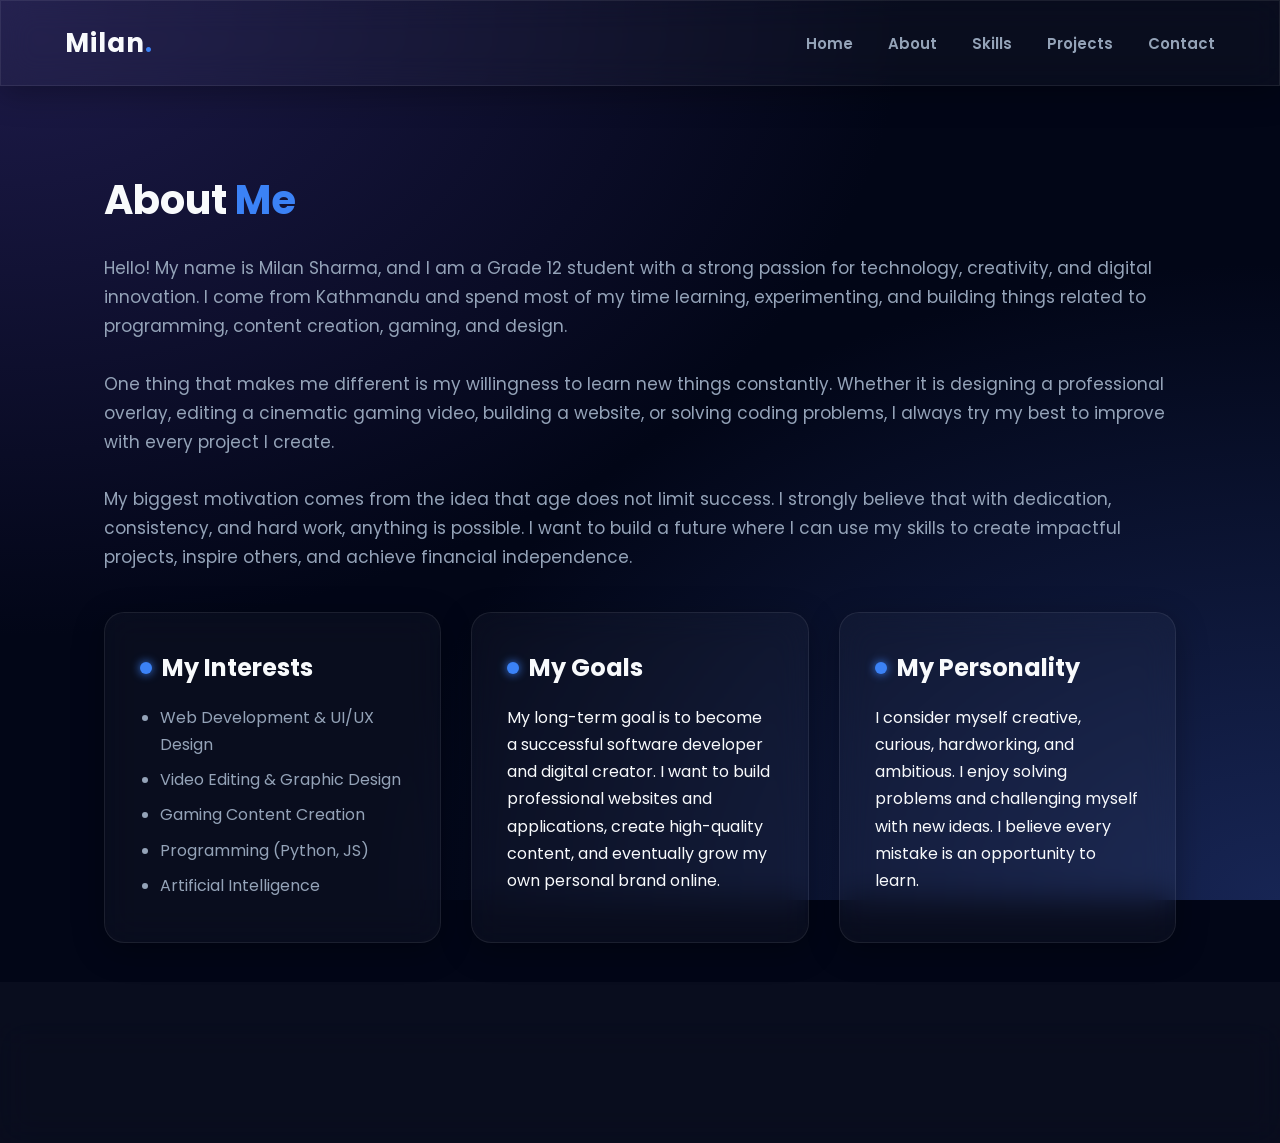
==== about.html @ 25b2136d "Add files via upload" ====
<!DOCTYPE html>
<html lang="en">
<head>
    <meta charset="UTF-8">
    <meta name="viewport" content="width=device-width, initial-scale=1.0">
    <title>About Me | Milan Sharma</title>
    <link rel="stylesheet" href="assets/style/style.css">
</head>
<body>
    <header class="glass">
        <a href="index.html" class="logo">Milan<span>.</span></a>
        <nav>
            <ul>
                <li><a href="index.html">Home</a></li>
                <li><a href="aboutme.html">About</a></li>
                <li><a href="skills.html">Skills</a></li>
                <li><a href="projects.html">Projects</a></li>
                <li><a href="contact.html">Contact</a></li>
            </ul>
        </nav>
    </header>

    <main>
        <h2 class="page-title hidden">About <span>Me</span></h2>
        <div class="hidden" style="margin-top: 20px; color: var(--text-secondary); font-size: 17px;">
            <p>Hello! My name is Milan Sharma, and I am a Grade 12 student with a strong passion for technology, creativity, and digital innovation. I come from Kathmandu and spend most of my time learning, experimenting, and building things related to programming, content creation, gaming, and design.</p>
            <br>
            <p>One thing that makes me different is my willingness to learn new things constantly. Whether it is designing a professional overlay, editing a cinematic gaming video, building a website, or solving coding problems, I always try my best to improve with every project I create.</p>
            <br>
            <p>My biggest motivation comes from the idea that age does not limit success. I strongly believe that with dedication, consistency, and hard work, anything is possible. I want to build a future where I can use my skills to create impactful projects, inspire others, and achieve financial independence.</p>
        </div>

        <div class="grid-container">
            <div class="card glass hidden" style="transition-delay: 100ms;">
                <h3>My Interests</h3>
                <ul>
                    <li>Web Development & UI/UX Design</li>
                    <li>Video Editing & Graphic Design</li>
                    <li>Gaming Content Creation</li>
                    <li>Programming (Python, JS)</li>
                    <li>Artificial Intelligence</li>
                </ul>
            </div>
            <div class="card glass hidden" style="transition-delay: 200ms;">
                <h3>My Goals</h3>
                <p>My long-term goal is to become a successful software developer and digital creator. I want to build professional websites and applications, create high-quality content, and eventually grow my own personal brand online.</p>
            </div>
            <div class="card glass hidden" style="transition-delay: 300ms;">
                <h3>My Personality</h3>
                <p>I consider myself creative, curious, hardworking, and ambitious. I enjoy solving problems and challenging myself with new ideas. I believe every mistake is an opportunity to learn.</p>
            </div>
        </div>
    </main>

    <footer class="glass">
        <p>© 2026 Milan Sharma — Designed and Developed with passion.</p>
        <p class="quote">“Dream big, stay consistent, and keep creating.”</p>
    </footer>
    <script src="assets/script/script.js"></script>
</body>
</html>
---- assets/style/style.css ----
/* style.css */
@import url('https://fonts.googleapis.com/css2?family=Poppins:wght@300;400;600;700&display=swap');

:root {
    --text-primary: #f8fafc;
    --text-secondary: #94a3b8;
    --accent-color: #3b82f6; 
    --accent-hover: #60a5fa;
    --glass-bg: rgba(255, 255, 255, 0.03);
    --glass-border: rgba(255, 255, 255, 0.08);
}

* {
    margin: 0;
    padding: 0;
    box-sizing: border-box;
    font-family: 'Poppins', sans-serif;
    scroll-behavior: smooth;
}

body {
    /* Deep modern mesh gradient background */
    background-color: #020617;
    background-image: 
        radial-gradient(at 0% 0%, #1e1b4b 0px, transparent 50%), 
        radial-gradient(at 100% 100%, #172554 0px, transparent 50%);
    background-attachment: fixed;
    color: var(--text-primary);
    line-height: 1.7;
    display: flex;
    flex-direction: column;
    min-height: 100vh;
    overflow-x: hidden;
}

/* Glassmorphism Utilities */
.glass {
    background: var(--glass-bg);
    backdrop-filter: blur(16px);
    -webkit-backdrop-filter: blur(16px);
    border: 1px solid var(--glass-border);
    box-shadow: 0 8px 32px 0 rgba(0, 0, 0, 0.3);
}

/* Navigation */
header {
    padding: 20px 5%;
    position: sticky;
    top: 0;
    z-index: 1000;
    display: flex;
    justify-content: space-between;
    align-items: center;
    border-bottom: 1px solid var(--glass-border);
}

.logo {
    font-size: 26px;
    font-weight: 700;
    color: var(--text-primary);
    text-decoration: none;
    letter-spacing: 1px;
}

.logo span {
    color: var(--accent-color);
}

nav ul {
    list-style: none;
    display: flex;
    gap: 35px;
}

nav ul li a {
    color: var(--text-secondary);
    text-decoration: none;
    font-weight: 600;
    font-size: 15px;
    transition: all 0.3s ease;
    position: relative;
}

nav ul li a::after {
    content: '';
    position: absolute;
    width: 0;
    height: 2px;
    bottom: -5px;
    left: 0;
    background-color: var(--accent-color);
    transition: width 0.3s ease;
}

nav ul li a:hover::after, nav ul li a.active::after {
    width: 100%;
}

nav ul li a:hover, nav ul li a.active {
    color: var(--text-primary);
}

/* Interactive Buttons */
.btn {
    display: inline-block;
    padding: 12px 28px;
    background: linear-gradient(135deg, var(--accent-color), #2563eb);
    color: white;
    text-decoration: none;
    font-weight: 600;
    border-radius: 30px;
    border: none;
    cursor: pointer;
    transition: all 0.4s cubic-bezier(0.175, 0.885, 0.32, 1.275);
    box-shadow: 0 4px 15px rgba(59, 130, 246, 0.4);
    margin-top: 20px;
}

.btn:hover {
    transform: translateY(-5px) scale(1.05);
    box-shadow: 0 10px 25px rgba(59, 130, 246, 0.6);
}

.btn-outline {
    background: transparent;
    border: 2px solid var(--accent-color);
    box-shadow: none;
    margin-left: 15px;
}

.btn-outline:hover {
    background: rgba(59, 130, 246, 0.1);
    box-shadow: 0 0 20px rgba(59, 130, 246, 0.3);
}

/* Main Layout */
main {
    flex: 1;
    padding: 80px 5%;
    max-width: 1200px;
    margin: 0 auto;
    width: 100%;
}

.page-title {
    font-size: 40px;
    margin-bottom: 20px;
    color: var(--text-primary);
    font-weight: 700;
}

.page-title span {
    color: var(--accent-color);
}

/* Hero Section */
.hero {
    display: flex;
    align-items: center;
    justify-content: space-between;
    gap: 60px;
}

.hero-text h1 {
    font-size: 56px;
    line-height: 1.1;
    margin: 15px 0;
}

.hero-text h1 span {
    background: linear-gradient(to right, var(--accent-hover), var(--accent-color));
    -webkit-background-clip: text;
    background-clip: text;
    -webkit-text-fill-color: transparent;
}

.hero-image img {
    width: 100%;
    max-width: 420px;
    border-radius: 30px;
    object-fit: cover;
    border: 1px solid var(--glass-border);
    box-shadow: 0 20px 50px rgba(0,0,0,0.5);
    animation: float 6s ease-in-out infinite;
}

/* Cards / Grids */
.grid-container {
    display: grid;
    grid-template-columns: repeat(auto-fit, minmax(320px, 1fr));
    gap: 30px;
    margin-top: 40px;
}

.card {
    padding: 35px;
    border-radius: 20px;
    transition: transform 0.4s ease, box-shadow 0.4s ease, border-color 0.4s ease;
}

.card:hover {
    transform: translateY(-10px);
    border-color: rgba(255, 255, 255, 0.2);
    box-shadow: 0 15px 40px rgba(0, 0, 0, 0.4);
}

.card h3 {
    color: var(--text-primary);
    margin-bottom: 15px;
    font-size: 24px;
    display: flex;
    align-items: center;
    gap: 10px;
}

.card h3::before {
    content: '';
    display: inline-block;
    width: 12px;
    height: 12px;
    background-color: var(--accent-color);
    border-radius: 50%;
    box-shadow: 0 0 10px var(--accent-color);
}

.card ul {
    margin-left: 20px;
    color: var(--text-secondary);
}

.card ul li {
    margin-bottom: 8px;
}

/* Contact Specific */
.contact-wrapper {
    display: flex;
    flex-wrap: wrap;
    gap: 40px;
    margin-top: 40px;
}

.contact-info, .contact-message {
    flex: 1;
    min-width: 300px;
    padding: 40px;
    border-radius: 20px;
}

.contact-info a {
    color: var(--accent-hover);
    text-decoration: none;
    transition: color 0.3s;
}

.contact-info a:hover {
    color: #fff;
    text-shadow: 0 0 8px var(--accent-color);
}

/* Footer */
footer {
    text-align: center;
    padding: 30px;
    margin-top: auto;
    border-top: 1px solid var(--glass-border);
}

footer p {
    color: var(--text-secondary);
    font-size: 14px;
}

footer .quote {
    color: var(--accent-hover);
    margin-top: 10px;
    font-weight: 600;
}

/* Animations */
@keyframes float {
    0% { transform: translateY(0px); }
    50% { transform: translateY(-20px); }
    100% { transform: translateY(0px); }
}

.hidden {
    opacity: 0;
    transform: translateY(30px);
    transition: all 0.8s cubic-bezier(0.5, 0, 0, 1);
}

.show {
    opacity: 1;
    transform: translateY(0);
}

/* Responsive */
@media (max-width: 768px) {
    .hero {
        flex-direction: column-reverse;
        text-align: center;
    }
    .hero-text h1 { font-size: 40px; }
    .btn-outline { margin-left: 0; margin-top: 15px; }
}
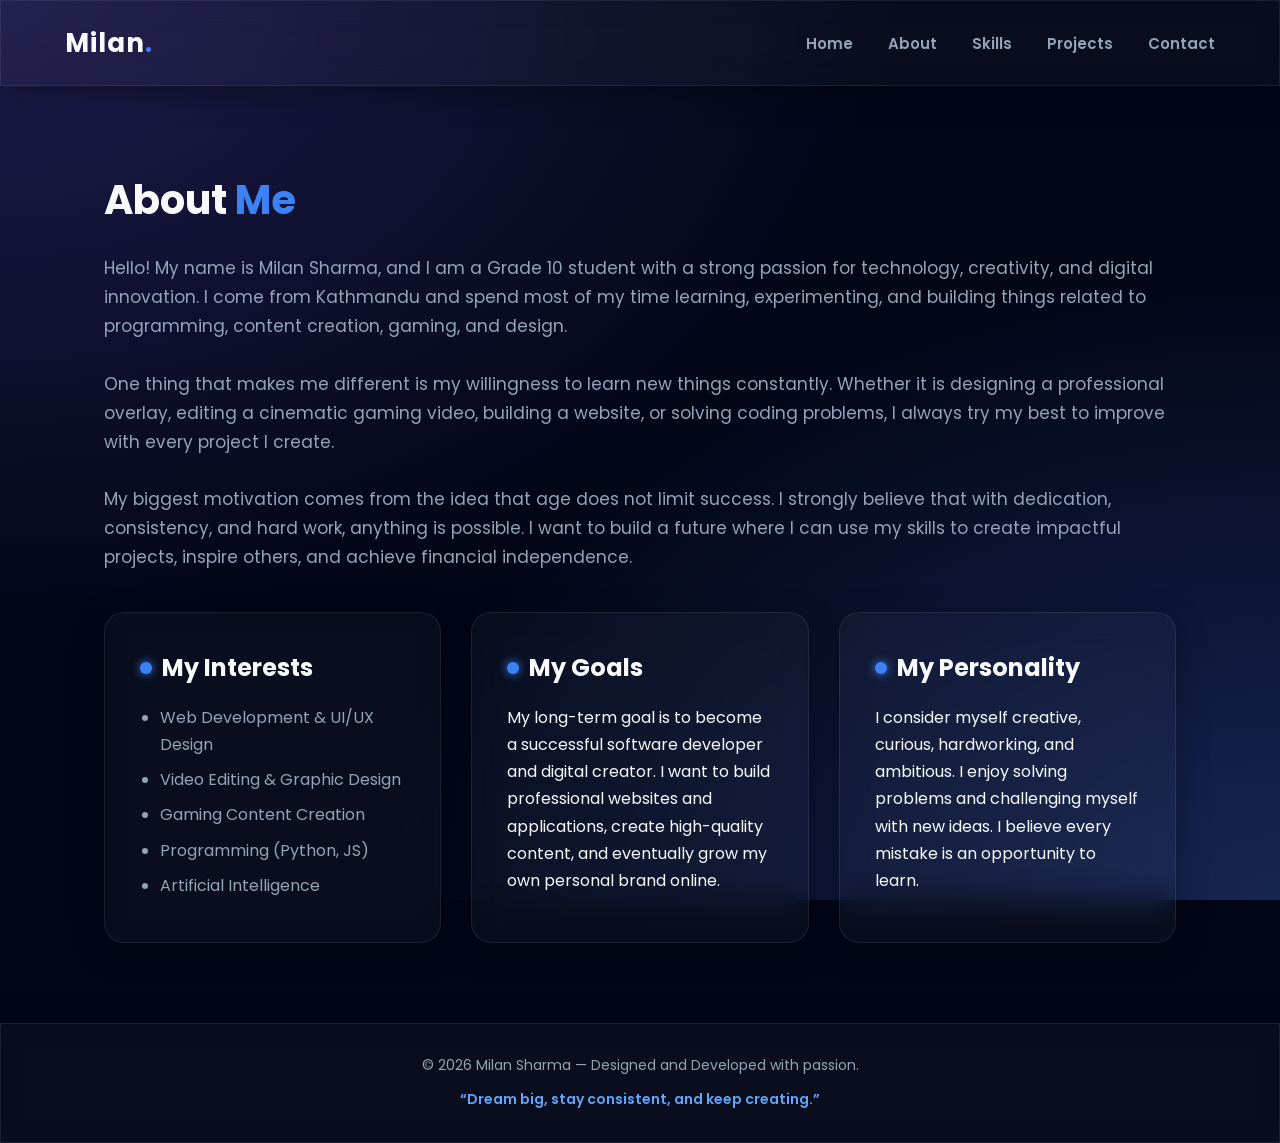
==== commit a3904912: "Update about.html" ====
--- a/about.html
+++ b/about.html
@@ -23,7 +23,7 @@
     <main>
         <h2 class="page-title hidden">About <span>Me</span></h2>
         <div class="hidden" style="margin-top: 20px; color: var(--text-secondary); font-size: 17px;">
-            <p>Hello! My name is Milan Sharma, and I am a Grade 12 student with a strong passion for technology, creativity, and digital innovation. I come from Kathmandu and spend most of my time learning, experimenting, and building things related to programming, content creation, gaming, and design.</p>
+            <p>Hello! My name is Milan Sharma, and I am a Grade 10 student with a strong passion for technology, creativity, and digital innovation. I come from Kathmandu and spend most of my time learning, experimenting, and building things related to programming, content creation, gaming, and design.</p>
             <br>
             <p>One thing that makes me different is my willingness to learn new things constantly. Whether it is designing a professional overlay, editing a cinematic gaming video, building a website, or solving coding problems, I always try my best to improve with every project I create.</p>
             <br>
@@ -58,4 +58,4 @@
     </footer>
     <script src="assets/script/script.js"></script>
 </body>
-</html>+</html>
